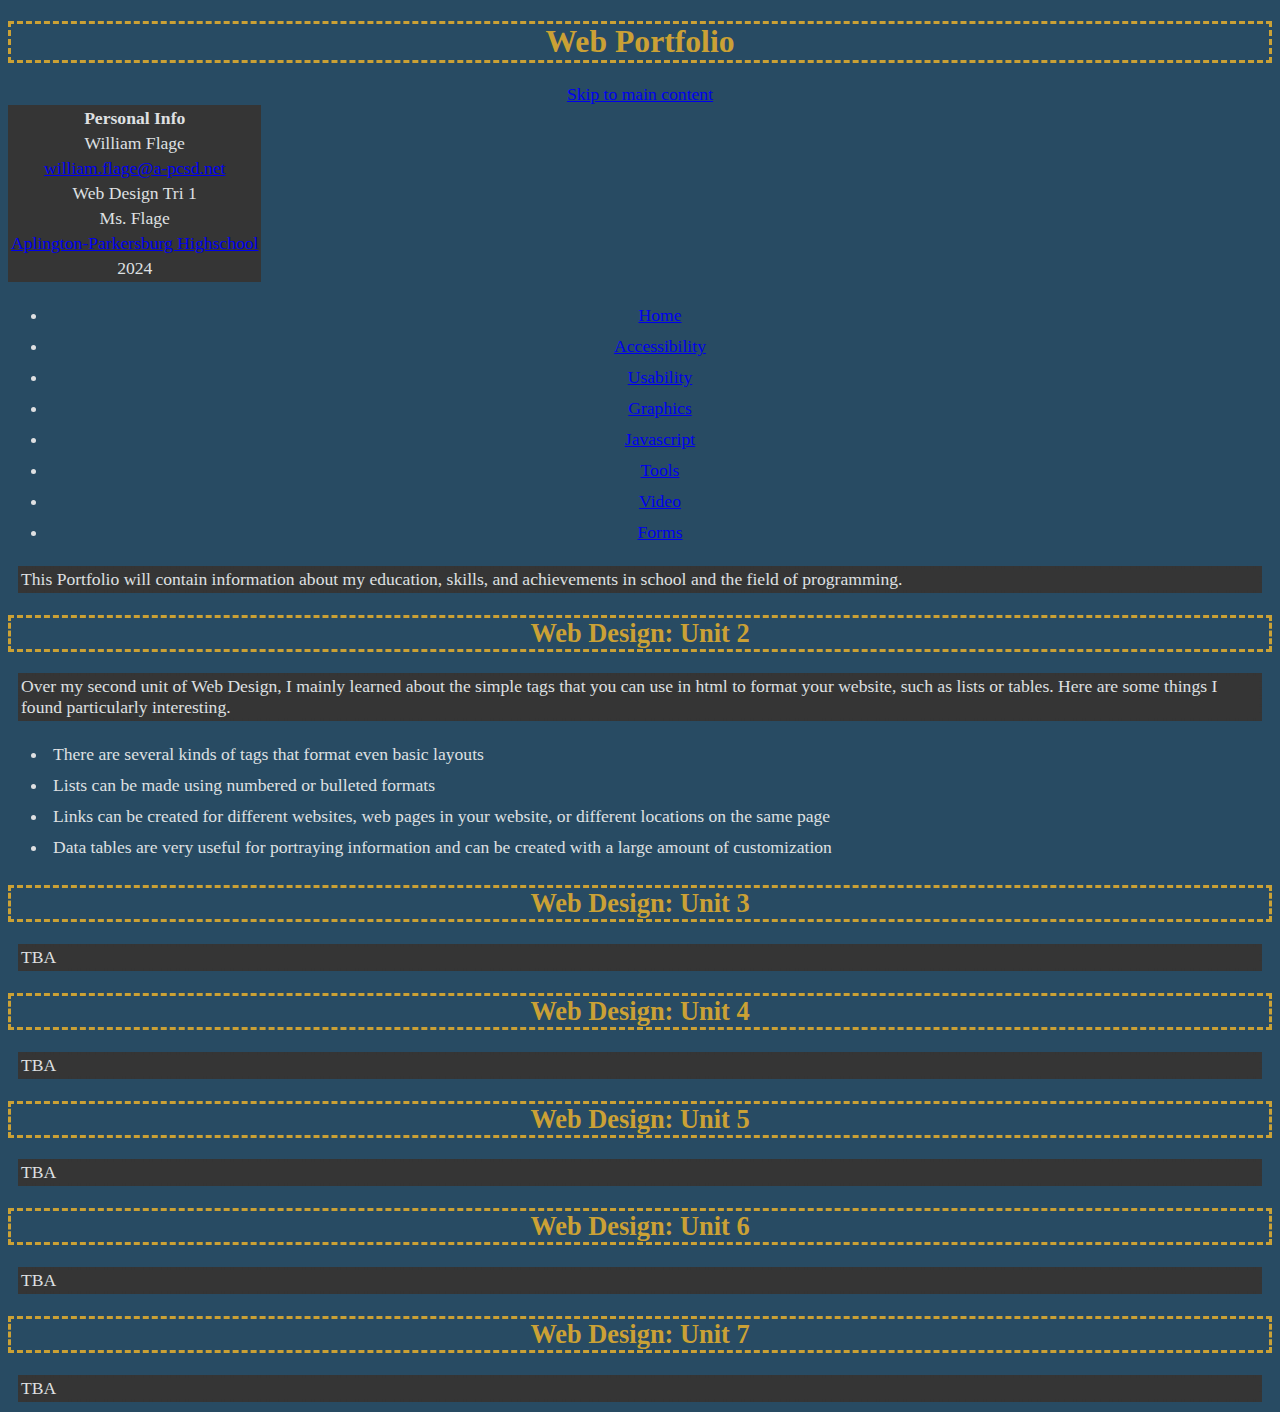
==== index.html @ cb86699a "Apr-15-2024.2 "Lesson 5.1"" ====
<!DOCTYPE html>
<html lang="en">
	<head>
		<meta charset="utf-8">
		<title>Web Portfolio: William Flage</title>
		<link type="text/css" rel="stylesheet" href="styles/style.css" media="screen">
	</head>
	<body>
		<h1>Web Portfolio</h1>

		<div id="skip">
			<a href = "#main">Skip to main content</a>
		</div>

		<div id="info">
			<table>
        <th>Personal Info</th>
        <tbody>
          <tr>
            <td>William Flage</td>
          </tr>
          <tr>
            <td><a href = "mailto:william.flage@a-pcsd.net">william.flage@a-pcsd.net</a></td>
          </tr>
           <tr>
            <td>Web Design Tri 1</td>
          </tr>
          <tr>
            <td>Ms. Flage</td>
          </tr>
          <tr>
            <td><a href = "https://www.a-pcsd.net/">Aplington-Parkersburg Highschool</a></td>
          </tr>
          <tr>
            <td>2024</td>
          </tr>
        </tbody>
      </table>
		</div>
		<div id="info"><nav><ul>
			<li><a href = "index.html">Home</a></li>
			<li><a href = "accessibility.html">Accessibility</a></li>
			<li><a href = "usability.html">Usability</a></li>
			<li><a href = "graphics.html">Graphics</a></li>
			<li><a href = "javascript.html">Javascript</a></li>
			<li><a href = "tools.html">Tools</a></li>
			<li><a href = "video.html">Video</a></li>
			<li><a href = "form.html">Forms</a></li>
		</ul></nav> </div>

		<main id = "main">
		<p id="overview">This Portfolio will contain information about my education, skills, and achievements in school and the field of programming.</p>
		<h2>Web Design: Unit 2</h2>
		<p>Over my second unit of Web Design, I mainly learned about the simple tags that you can use in html to format your website, such as lists or tables. Here are some things I found particularly interesting.</p>
		<ul>
			<li>There are several kinds of tags that format even basic layouts</li>
			<li>Lists can be made using numbered or bulleted formats</li>
			<li>Links can be created for different websites, web pages in your website, or different locations on the same page</li>
			<li>Data tables are very useful for portraying information and can be created with a large amount of customization</li>
		</ul>
		<h2>Web Design: Unit 3</h2>
		<p id="temp">TBA</p>
		<h2>Web Design: Unit 4</h2>
		<p id="temp">TBA</p>
		<h2>Web Design: Unit 5</h2>
		<p id="temp">TBA</p>
		<h2>Web Design: Unit 6</h2>
		<p id="temp">TBA</p>
		<h2>Web Design: Unit 7</h2>
		<p id="temp">TBA</p>
	</main>
	</body>
</html>
---- styles/style.css ----
/*
Color Scheme

#353535 Jet
#284B63 Indigo Dye
#75ABBC Moonstone
#CBA135 Satin Sheen Gold
#DFE0E2 Platinum

*/
body {
    font-family: Cambria, Cochin, Georgia, Times, 'Times New Roman', serif;
    font-size: 1.1em;
    background-color: #284b63;
}

h1,h2,h3 {
    font-family: Georgia, 'Times New Roman', Times, serif;
}

h1 {
    
    text-align: center;
    font-size: 1.8em;
    color: #cba135;
    border-style: dashed;
}

div {
    text-align: center;
    color: #284b63;
    
}

h2 {
    text-align: center;
    color: #cba135;
    border-style: dashed;
}

p {
    color: #dfe0e2;
    margin: 10px;
  border-style: dashed;
  border-color: #353535;
    background-color: #353535;
}

li {
    color: #dfe0e2;
  padding: 5px;
}

table {
  color: #dfe0e2;
  text-align: center;
  background-color: #353535;
}
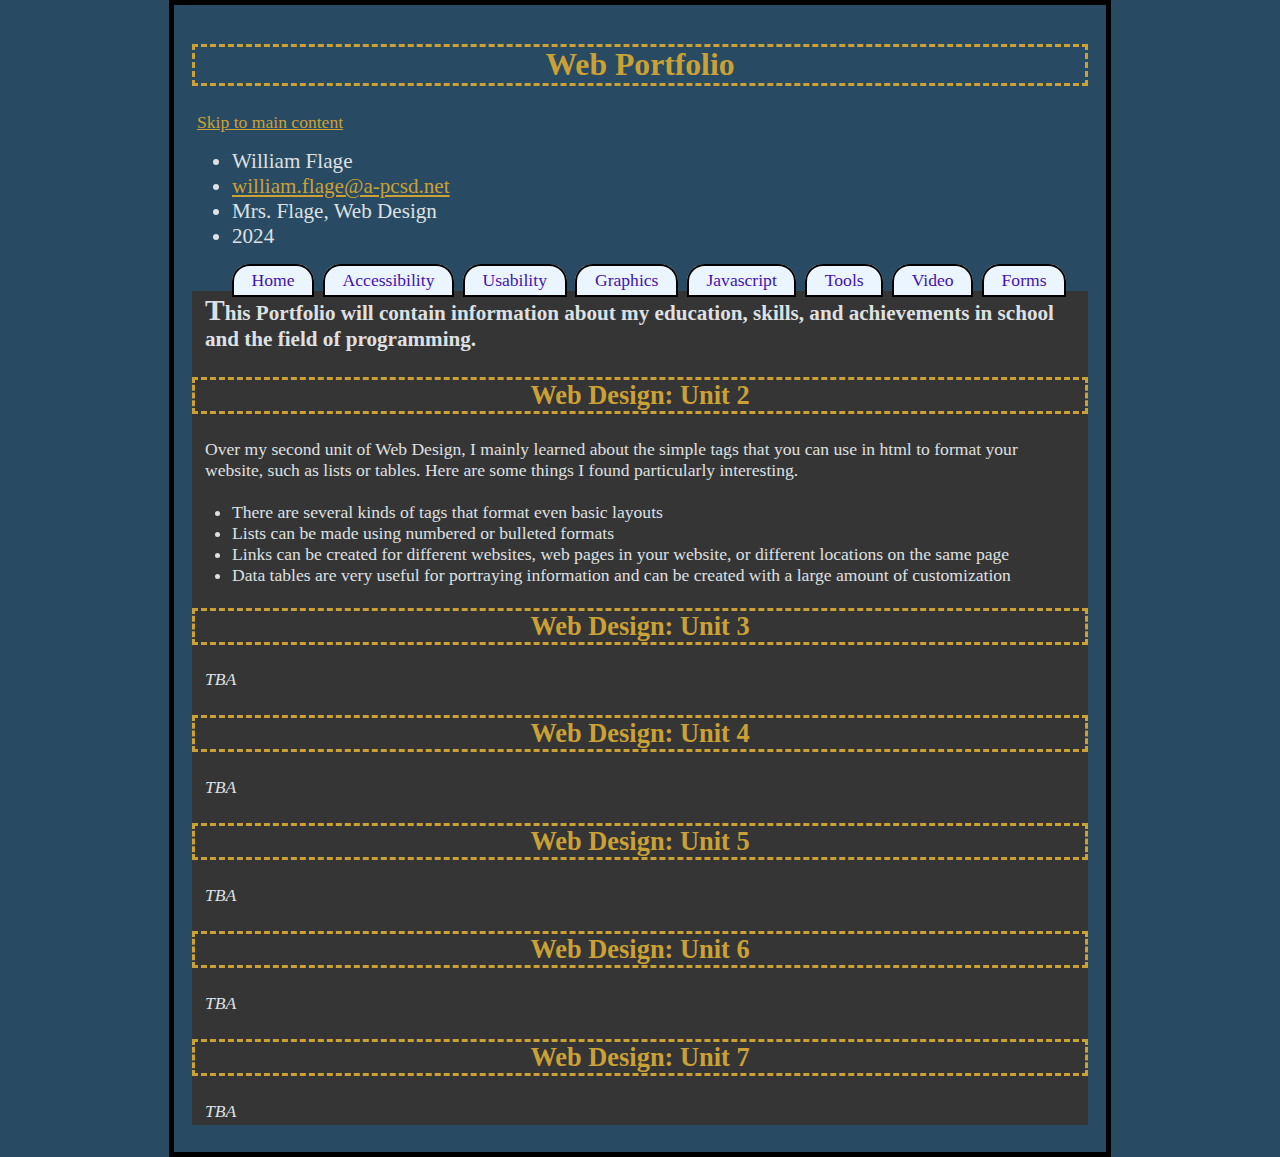
==== commit 59750637: "Apr-23-2024.1 "Lesson 6.1"" ====
--- a/index.html
+++ b/index.html
@@ -12,32 +12,16 @@
 			<a href = "#main">Skip to main content</a>
 		</div>
 
-		<div id="info">
-			<table>
-        <th>Personal Info</th>
-        <tbody>
-          <tr>
-            <td>William Flage</td>
-          </tr>
-          <tr>
-            <td><a href = "mailto:william.flage@a-pcsd.net">william.flage@a-pcsd.net</a></td>
-          </tr>
-           <tr>
-            <td>Web Design Tri 1</td>
-          </tr>
-          <tr>
-            <td>Ms. Flage</td>
-          </tr>
-          <tr>
-            <td><a href = "https://www.a-pcsd.net/">Aplington-Parkersburg Highschool</a></td>
-          </tr>
-          <tr>
-            <td>2024</td>
-          </tr>
-        </tbody>
-      </table>
+  <div id="info">
+			<ul>
+				<li>William Flage</li>
+				<li><a href = "mailto:william.flage@a-pcsd.net">william.flage@a-pcsd.net</a></li>
+				<li>Mrs. Flage, Web Design</li>
+				<li>2024</li>
+			</ul>
 		</div>
-		<div id="info"><nav><ul>
+		
+		<div id="nav"><nav><ul>
 			<li><a href = "index.html">Home</a></li>
 			<li><a href = "accessibility.html">Accessibility</a></li>
 			<li><a href = "usability.html">Usability</a></li>
@@ -47,6 +31,8 @@
 			<li><a href = "video.html">Video</a></li>
 			<li><a href = "form.html">Forms</a></li>
 		</ul></nav> </div>
+  
+  
 
 		<main id = "main">
 		<p id="overview">This Portfolio will contain information about my education, skills, and achievements in school and the field of programming.</p>
--- a/styles/style.css
+++ b/styles/style.css
@@ -8,10 +8,21 @@
 #DFE0E2 Platinum
 
 */
+
+main {
+    clear:left;
+}
+
 body {
     font-family: Cambria, Cochin, Georgia, Times, 'Times New Roman', serif;
     font-size: 1.1em;
     background-color: #284b63;
+    width: 70%;
+    margin: 0 auto; /* horizontal center */
+    border: thick solid black;
+    padding: 1em;
+    min-width: 720px;
+
 }
 
 h1,h2,h3 {
@@ -27,7 +38,7 @@
 }
 
 div {
-    text-align: center;
+    text-align: left;
     color: #284b63;
     
 }
@@ -48,11 +59,80 @@
 
 li {
     color: #dfe0e2;
-  padding: 5px;
 }
 
 table {
   color: #dfe0e2;
   text-align: center;
   background-color: #353535;
+}
+
+div#skip {
+    top: 5px;
+    left: 5px;
+    position: relative;
+    right: 12.5%;
+    }
+
+#info {
+    width: 40%;
+    font-size: 1.2em;
+    float: left;
+}
+
+nav {
+    clear: left;
+}
+
+nav ul {
+    list-style-type: none;
+}
+
+nav ul li {
+    float: left;
+    margin-right: 0.5em;
+}
+
+nav ul li a {
+    padding: 0.25em 1em;
+    text-decoration: none; /* no underline */
+    background-color: #EBF5FF; /* pale bluish white */
+    color: #4312AE; /* dark blue */
+    border: 2px solid black;
+    border-top-left-radius: 1em 1em; /* rounded corner! */
+    border-top-right-radius: 1em 1em; /* another rounded corner! */
+}
+
+
+nav ul li a:hover, nav ul li a:focus {
+        color: black;
+        background-color: white;
+        font-weight: bold;
+}
+
+#overview {
+    font-weight: bold;
+    font-size: 1.2em;
+}
+
+#overview::first-letter {
+    font-size: 1.4em;
+    font-family: 'Times New Roman', Times, serif;
+}
+
+#temp {
+    font-style: italic;
+}
+
+#main {
+    background-color: #353535;
+    color: #dfe0e2;
+}
+
+a {
+    color: #cba135;
+}
+
+a:hover {
+    color: #dfe0e2;
 }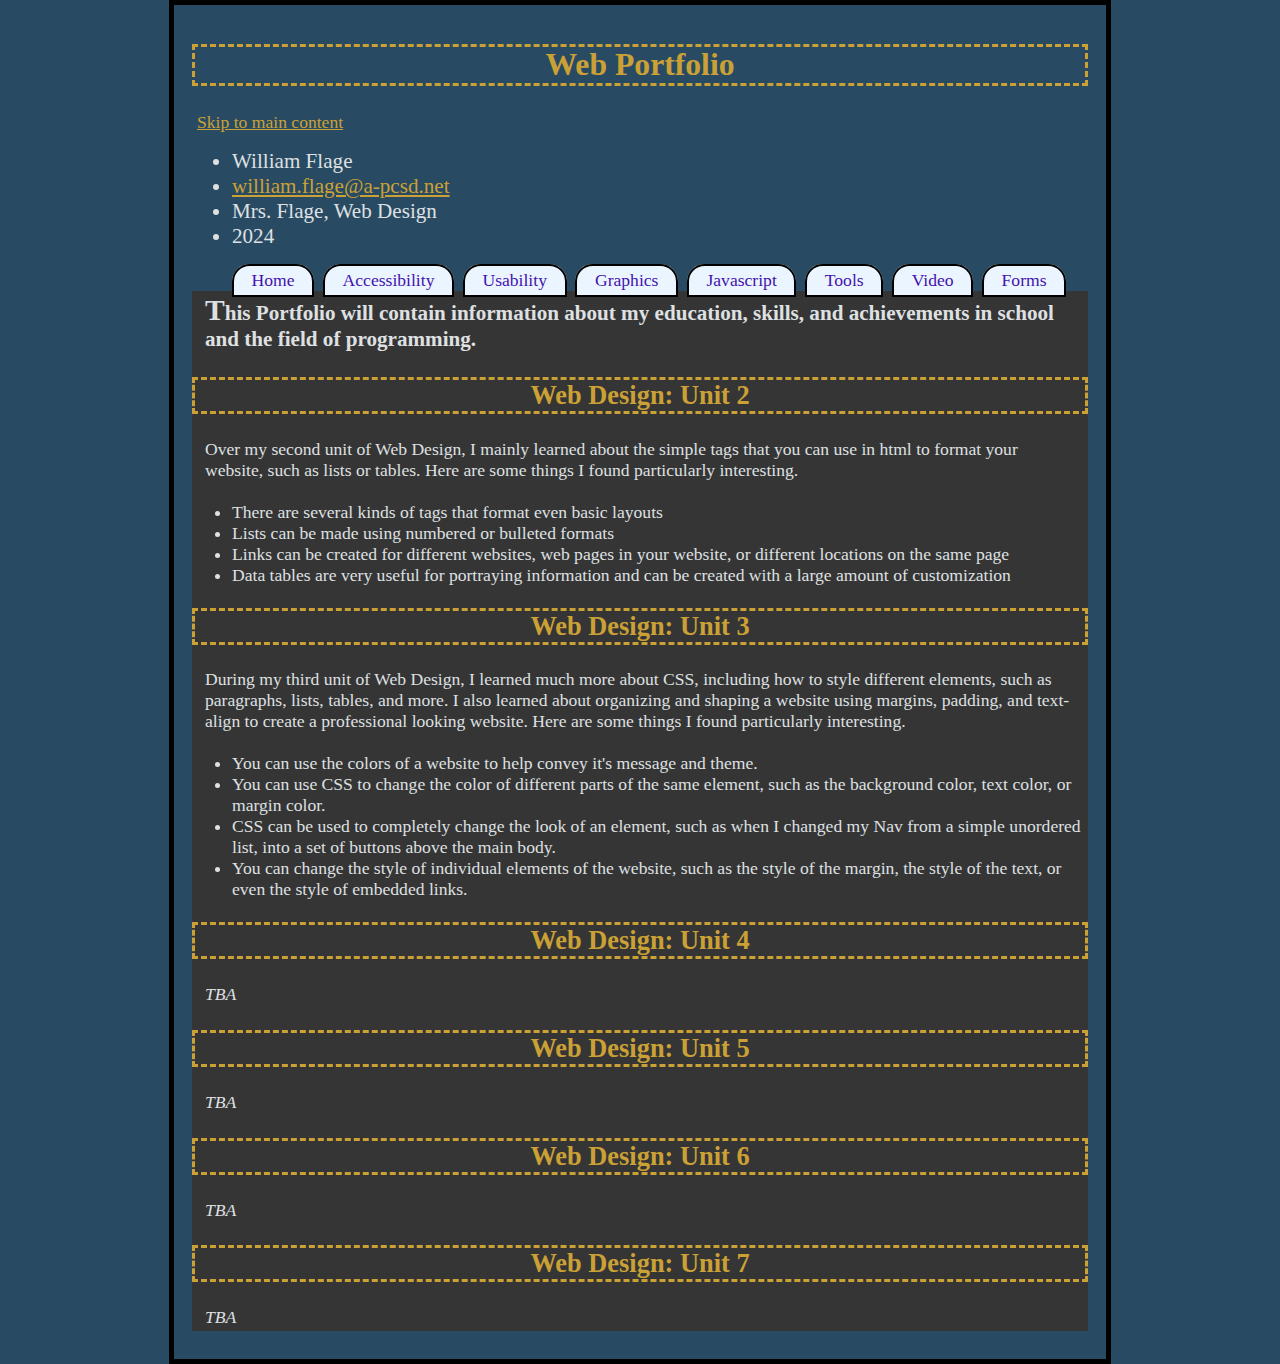
==== commit 21d0dd4b: "Apr-23-2024.4 "Unit 3 Reflection"" ====
--- a/index.html
+++ b/index.html
@@ -45,7 +45,13 @@
 			<li>Data tables are very useful for portraying information and can be created with a large amount of customization</li>
 		</ul>
 		<h2>Web Design: Unit 3</h2>
-		<p id="temp">TBA</p>
+		<p>During my third unit of Web Design, I learned much more about CSS, including how to style different elements, such as paragraphs, lists, tables, and more. I also learned about organizing and shaping a website using margins, padding, and text-align to create a professional looking website. Here are some things I found particularly interesting.</p>
+		<ul>
+			<li>You can use the colors of a website to help convey it's message and theme.</li>
+			<li>You can use CSS to change the color of different parts of the same element, such as the background color, text color, or margin color.</li>
+			<li>CSS can be used to completely change the look of an element, such as when I changed my Nav from a simple unordered list, into a set of buttons above the main body.</li>
+			<li>You can change the style of individual elements of the website, such as the style of the margin, the style of the text, or even the style of embedded links.</li>
+		</ul>
 		<h2>Web Design: Unit 4</h2>
 		<p id="temp">TBA</p>
 		<h2>Web Design: Unit 5</h2>
--- a/styles/style.css
+++ b/styles/style.css
@@ -80,6 +80,44 @@
     float: left;
 }
 
+#overview {
+    font-weight: bold;
+    font-size: 1.2em;
+}
+
+#overview::first-letter {
+    font-size: 1.4em;
+    font-family: 'Times New Roman', Times, serif;
+}
+
+#temp {
+    font-style: italic;
+}
+
+#main {
+    background-color: #353535;
+    color: #dfe0e2;
+}
+
+/* Table Styles */
+
+table {
+  text-align: center;
+}
+
+caption {
+  font-size: 1.6em;
+  color: #cba135;
+  font-weight: bold;
+}
+
+thead {
+  font-size: 1.2em;
+  
+}
+
+/* Navigation Menu Styles */
+
 nav {
     clear: left;
 }
@@ -110,25 +148,6 @@
         font-weight: bold;
 }
 
-#overview {
-    font-weight: bold;
-    font-size: 1.2em;
-}
-
-#overview::first-letter {
-    font-size: 1.4em;
-    font-family: 'Times New Roman', Times, serif;
-}
-
-#temp {
-    font-style: italic;
-}
-
-#main {
-    background-color: #353535;
-    color: #dfe0e2;
-}
-
 a {
     color: #cba135;
 }
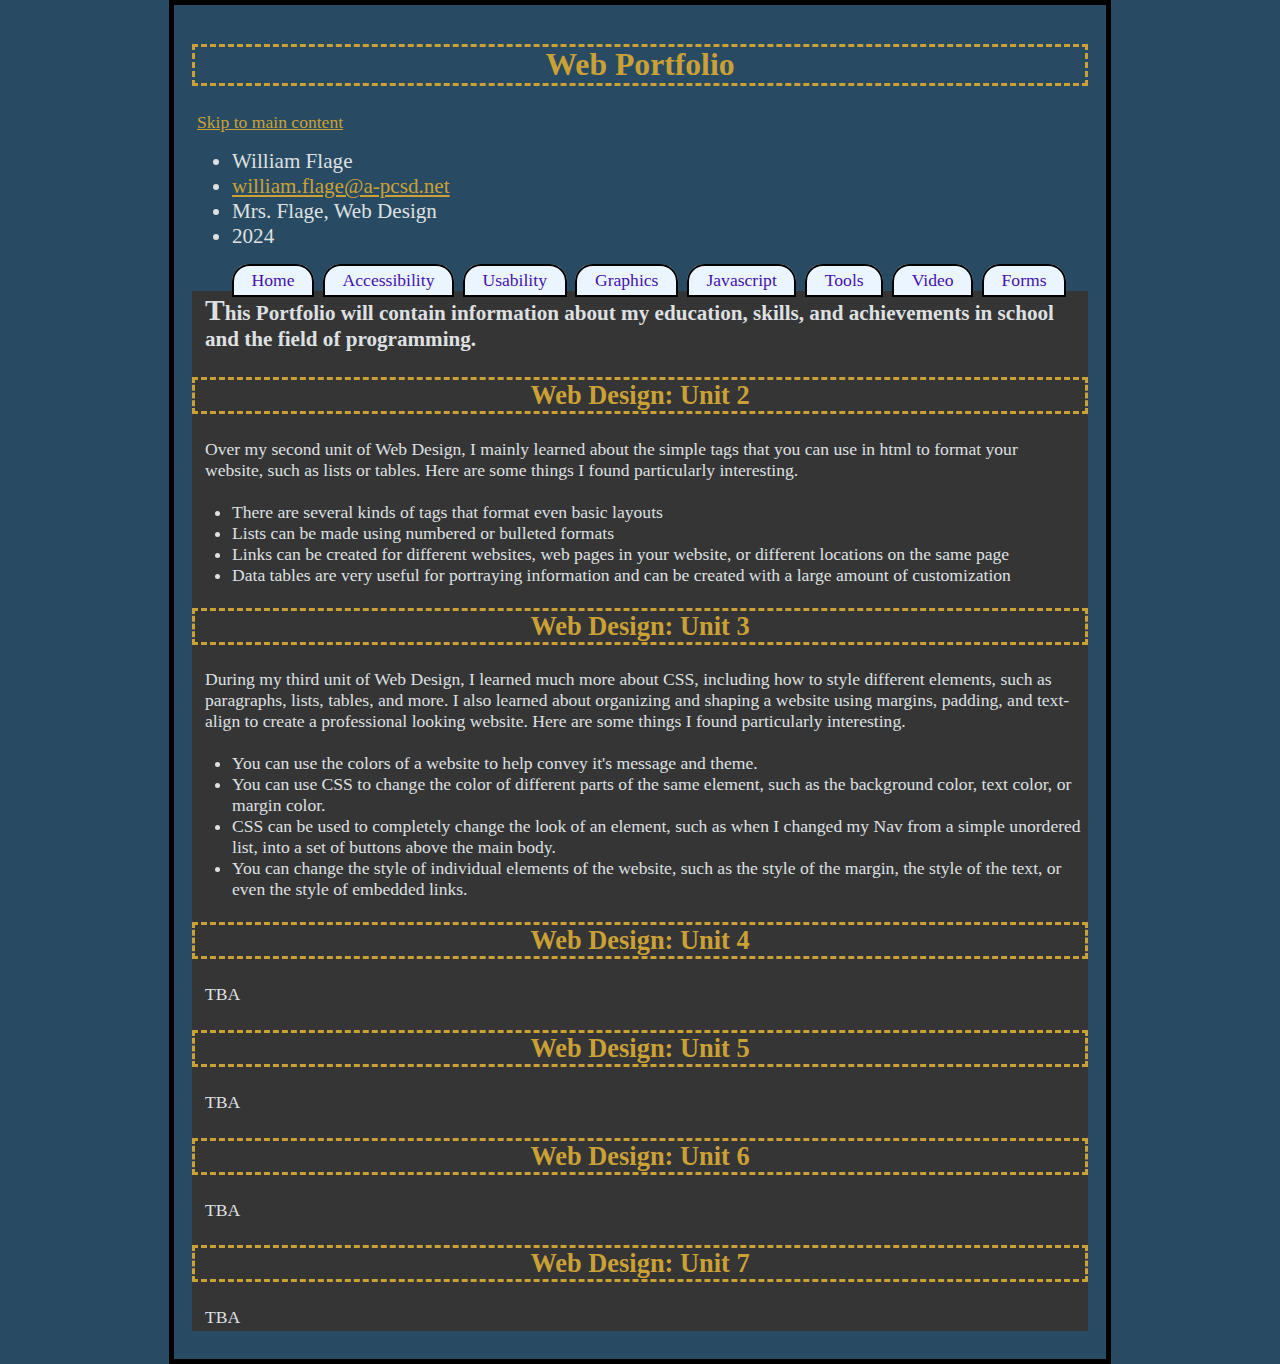
==== commit a3f7d4f9: "Apr-29-2024.1 "U3 L4.2 Update"" ====
--- a/index.html
+++ b/index.html
@@ -4,6 +4,7 @@
 		<meta charset="utf-8">
 		<title>Web Portfolio: William Flage</title>
 		<link type="text/css" rel="stylesheet" href="styles/style.css" media="screen">
+		<link rel="shortcut icon" href="images/171322.png">
 	</head>
 	<body>
 		<h1>Web Portfolio</h1>
@@ -53,13 +54,13 @@
 			<li>You can change the style of individual elements of the website, such as the style of the margin, the style of the text, or even the style of embedded links.</li>
 		</ul>
 		<h2>Web Design: Unit 4</h2>
-		<p id="temp">TBA</p>
+		<p class="temp">TBA</p>
 		<h2>Web Design: Unit 5</h2>
-		<p id="temp">TBA</p>
+		<p class="temp">TBA</p>
 		<h2>Web Design: Unit 6</h2>
-		<p id="temp">TBA</p>
+		<p class="temp">TBA</p>
 		<h2>Web Design: Unit 7</h2>
-		<p id="temp">TBA</p>
+		<p class="temp">TBA</p>
 	</main>
 	</body>
 </html>
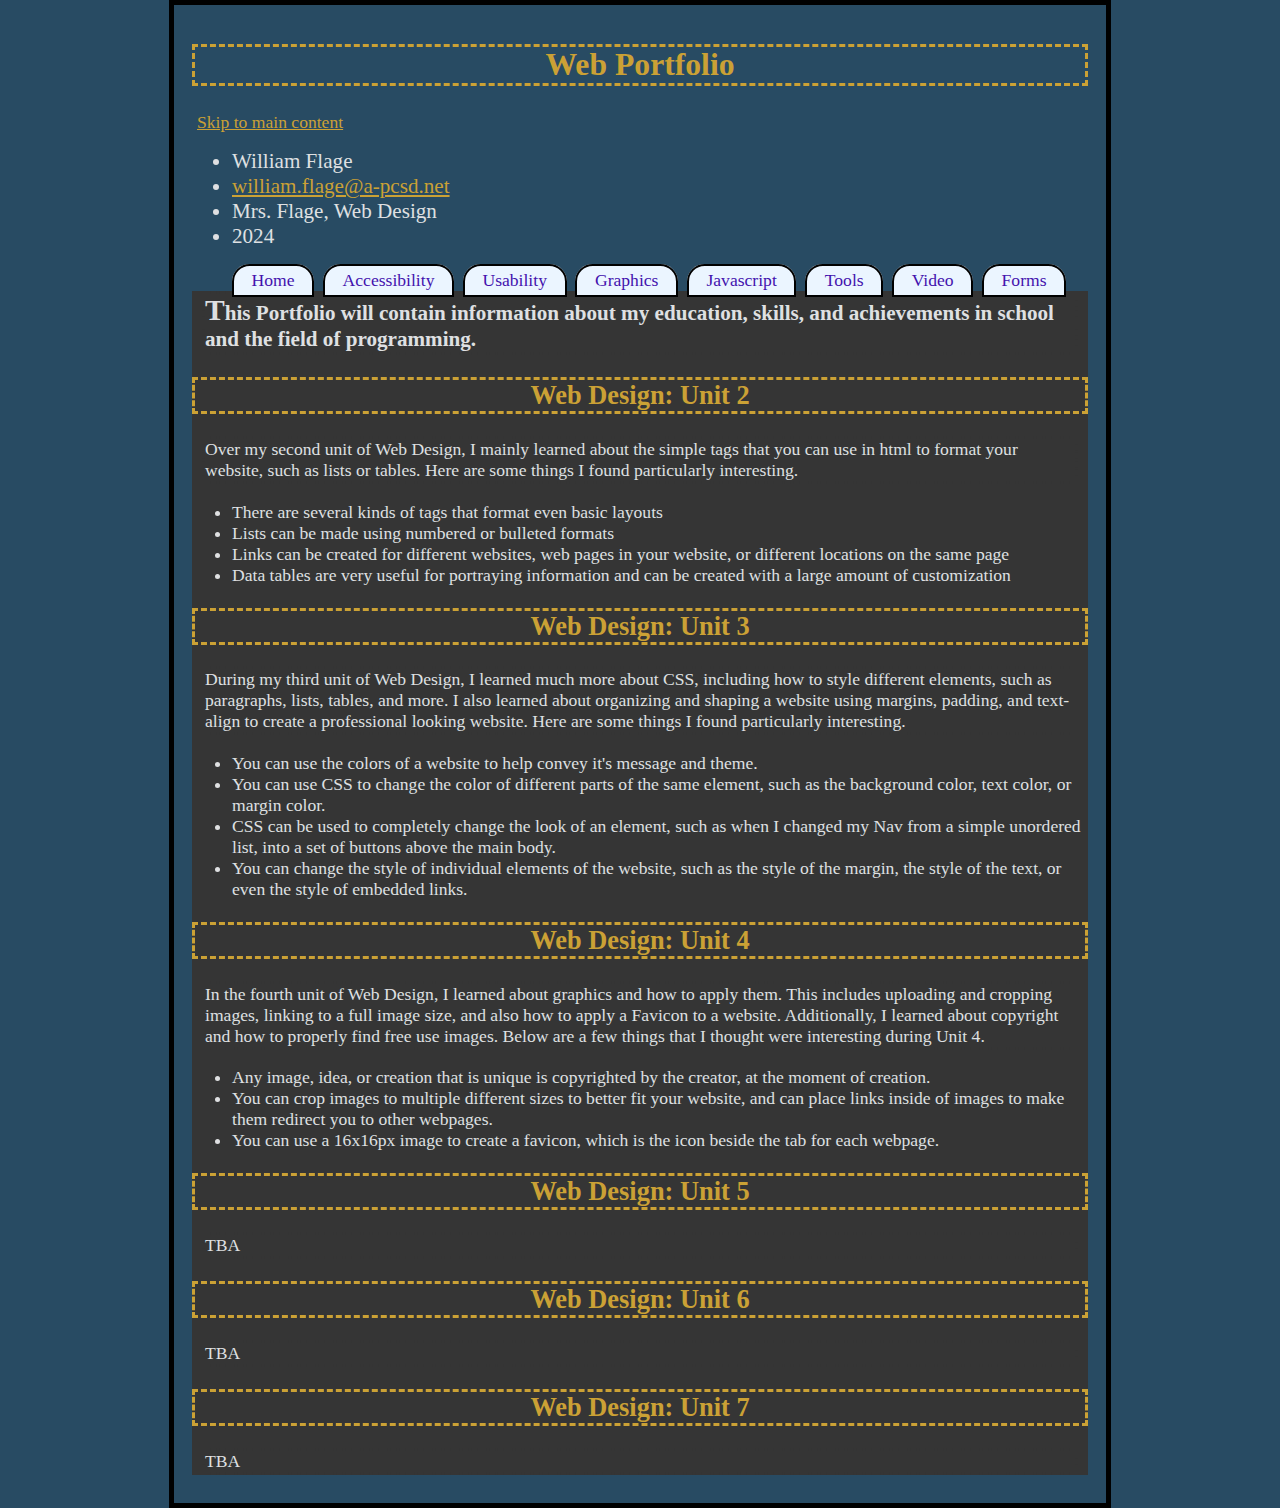
==== commit 22a07158: "Apr-29-2024.2 "U4 Reflection"" ====
--- a/index.html
+++ b/index.html
@@ -54,7 +54,12 @@
 			<li>You can change the style of individual elements of the website, such as the style of the margin, the style of the text, or even the style of embedded links.</li>
 		</ul>
 		<h2>Web Design: Unit 4</h2>
-		<p class="temp">TBA</p>
+		<p>In the fourth unit of Web Design, I learned about graphics and how to apply them. This includes uploading and cropping images, linking to a full image size, and also how to apply a Favicon to a website. Additionally, I learned about copyright and how to properly find free use images. Below are a few things that I thought were interesting during Unit 4.</p>
+		<ul>
+			<li>Any image, idea, or creation that is unique is copyrighted by the creator, at the moment of creation.</li>
+			<li>You can crop images to multiple different sizes to better fit your website, and can place links inside of images to make them redirect you to other webpages.</li>
+			<li>You can use a 16x16px image to create a favicon, which is the icon beside the tab for each webpage.</li>
+		</ul>
 		<h2>Web Design: Unit 5</h2>
 		<p class="temp">TBA</p>
 		<h2>Web Design: Unit 6</h2>
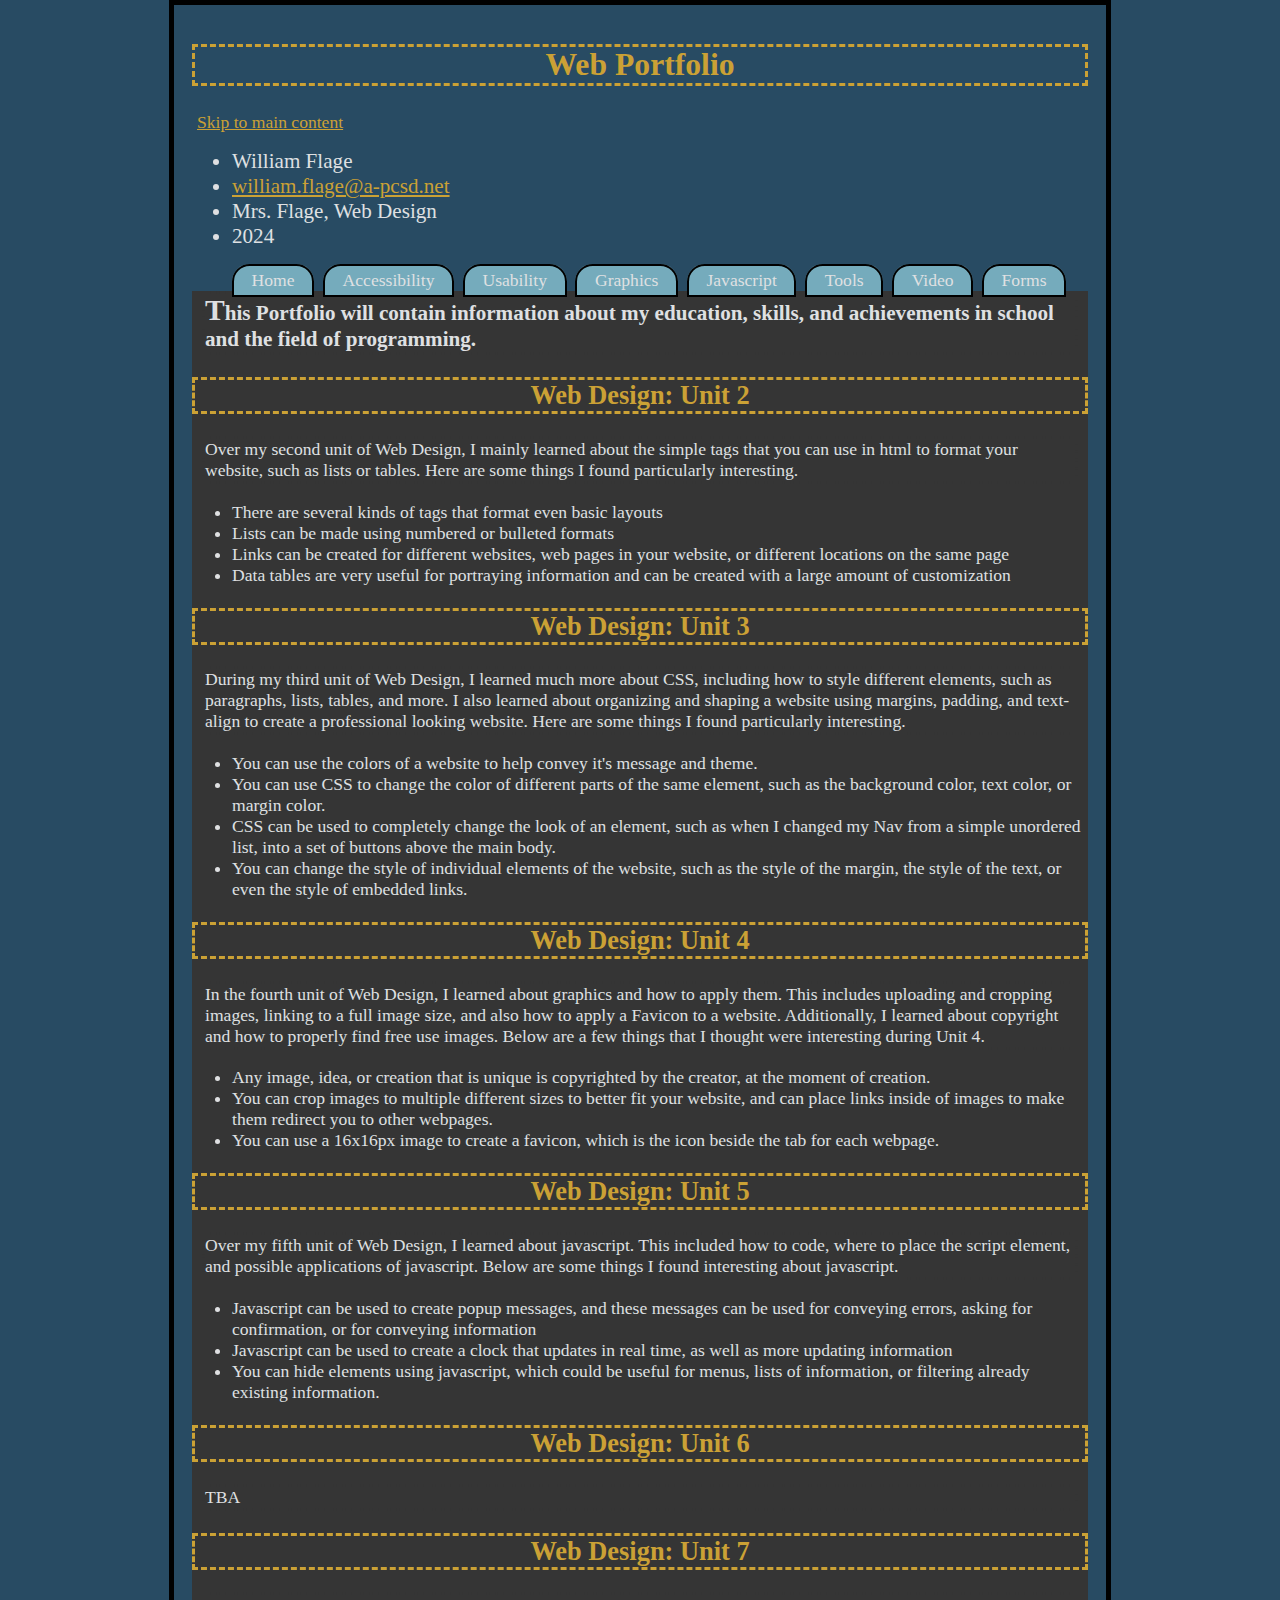
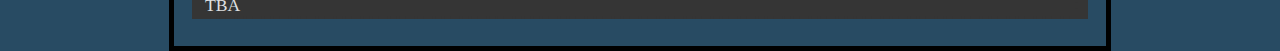
==== commit 8b6fabf1: "May-16-2024.1 "Unit 5 Reflection"" ====
--- a/index.html
+++ b/index.html
@@ -61,7 +61,12 @@
 			<li>You can use a 16x16px image to create a favicon, which is the icon beside the tab for each webpage.</li>
 		</ul>
 		<h2>Web Design: Unit 5</h2>
-		<p class="temp">TBA</p>
+		<p>Over my fifth unit of Web Design, I learned about javascript. This included how to code, where to place the script element, and possible applications of javascript. Below are some things I found interesting about javascript.</p>
+		<ul>
+			<li>Javascript can be used to create popup messages, and these messages can be used for conveying errors, asking for confirmation, or for conveying information</li>
+			<li>Javascript can be used to create a clock that updates in real time, as well as more updating information</li>
+			<li>You can hide elements using javascript, which could be useful for menus, lists of information, or filtering already existing information.</li>
+		</ul>
 		<h2>Web Design: Unit 6</h2>
 		<p class="temp">TBA</p>
 		<h2>Web Design: Unit 7</h2>
--- a/styles/style.css
+++ b/styles/style.css
@@ -99,6 +99,21 @@
     color: #dfe0e2;
 }
 
+button {
+    font-size: 1.1em;
+    background-color: #DFE0E2;
+    color: #4312AE;
+    border: 2px solid black;
+    box-shadow: 4px 4px 4px #999999;
+    margin-top: 10px;
+  }
+  button:hover, button:focus, button:active {
+    /* swap colors */
+    color: #DFE0E2;
+    background-color: #4312AE;
+    cursor: pointer; /* displays a hand */
+  }
+
 /* Table Styles */
 
 table {
@@ -134,8 +149,8 @@
 nav ul li a {
     padding: 0.25em 1em;
     text-decoration: none; /* no underline */
-    background-color: #EBF5FF; /* pale bluish white */
-    color: #4312AE; /* dark blue */
+    background-color: #75ABBC; /* pale bluish white */
+    color: #DFE0E2; /* dark blue */
     border: 2px solid black;
     border-top-left-radius: 1em 1em; /* rounded corner! */
     border-top-right-radius: 1em 1em; /* another rounded corner! */
@@ -144,8 +159,8 @@
 
 nav ul li a:hover, nav ul li a:focus {
         color: black;
-        background-color: white;
-        font-weight: bold;
+        background-color: #DFE0E2;
+        
 }
 
 a {
